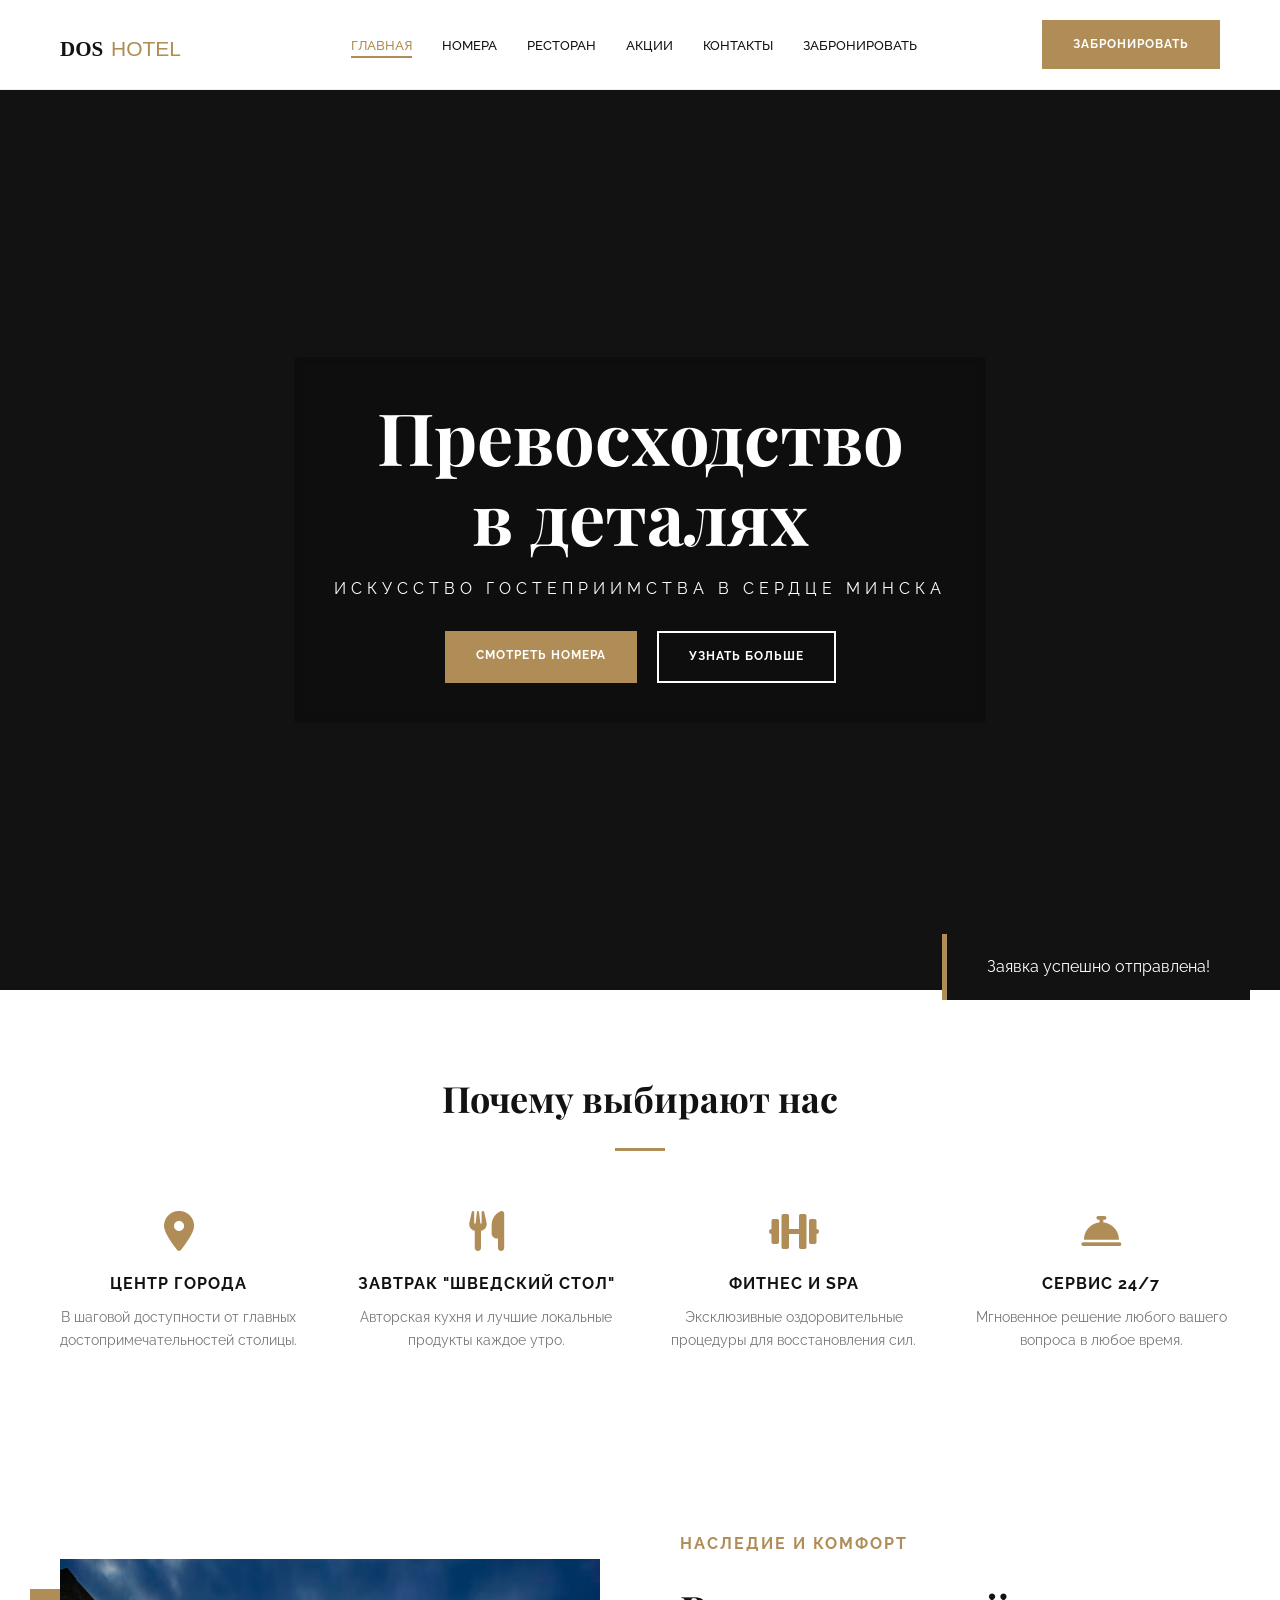
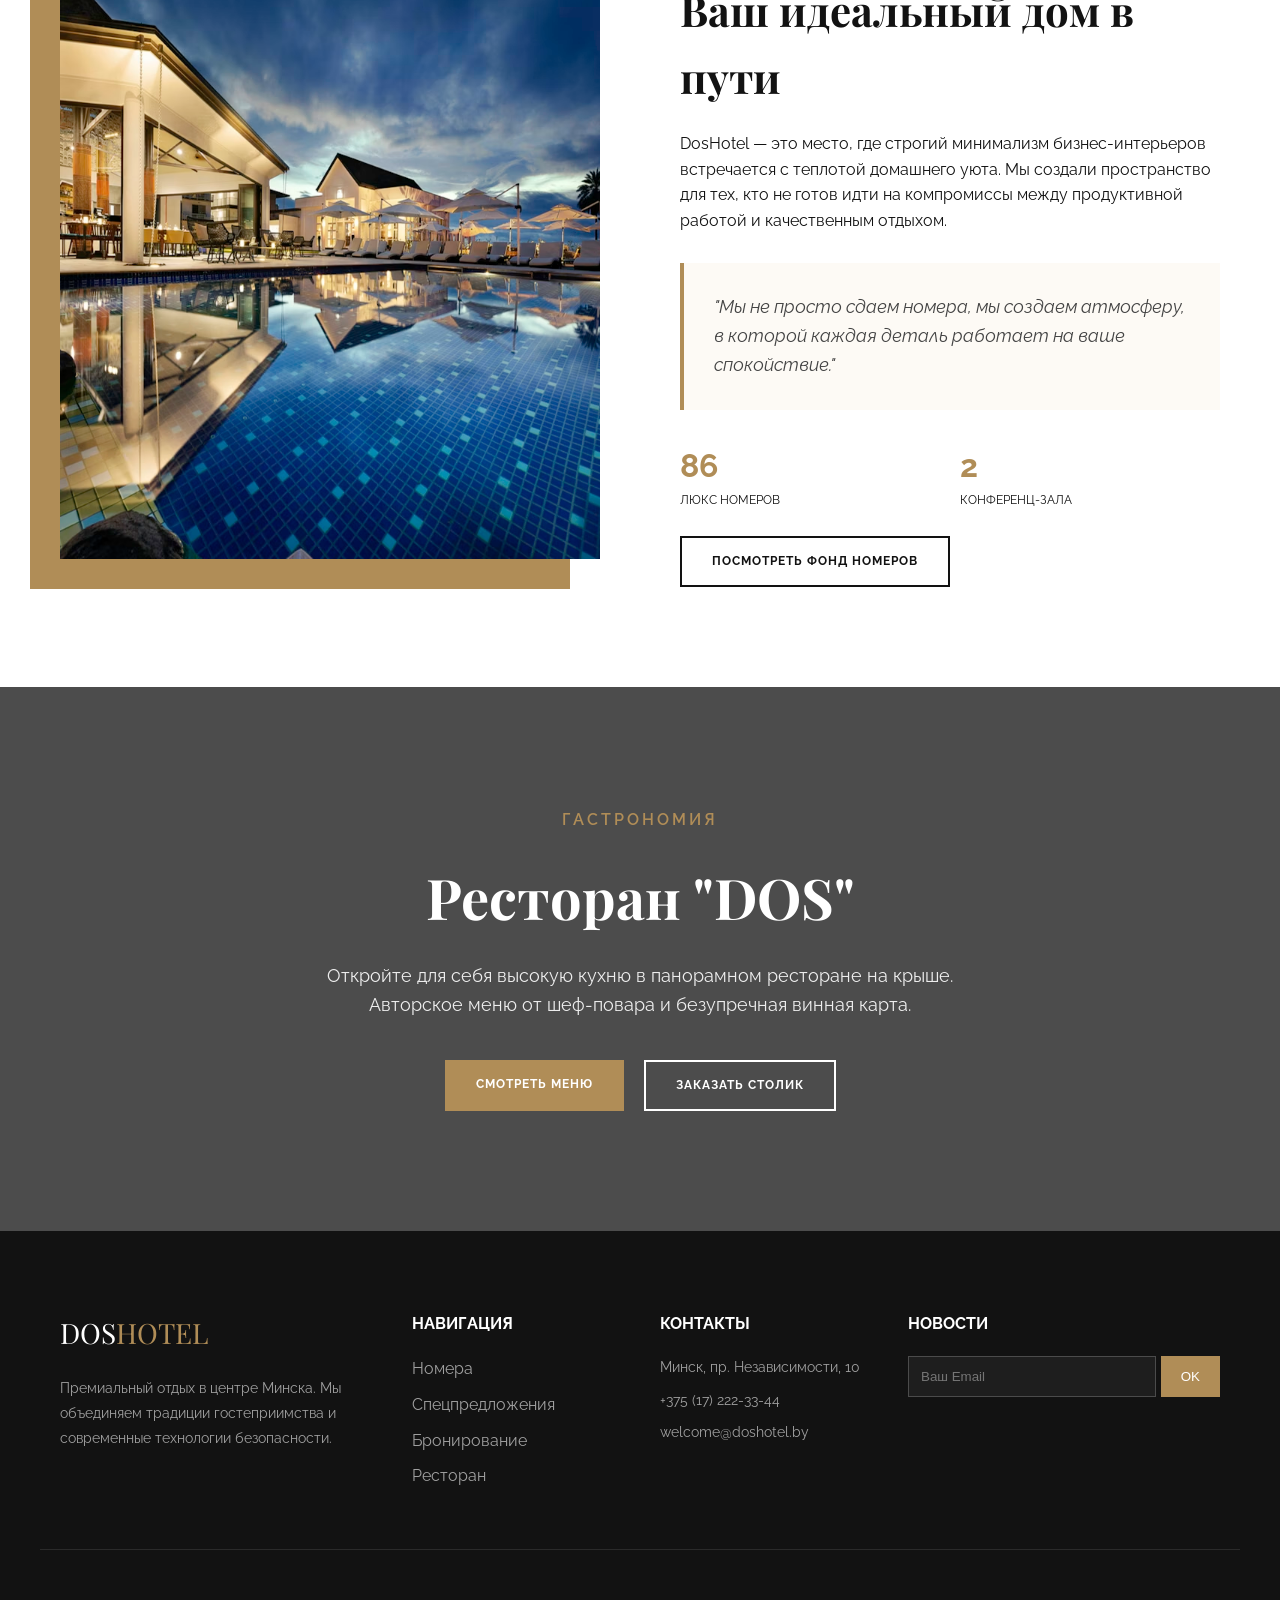
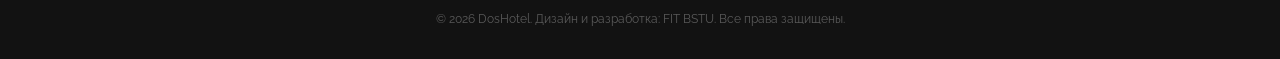
==== index.html @ c68c0d77 "Add files via upload" ====
<!DOCTYPE html>
<html lang="ru">

<head>
    <meta charset="UTF-8">
    <meta name="viewport" content="width=device-width, initial-scale=1.0">
    <title>DosHotel | Официальный сайт</title>
    <link rel="stylesheet" href="style.css">
    <link rel="stylesheet" href="https://cdnjs.cloudflare.com/ajax/libs/font-awesome/6.0.0/css/all.min.css">
</head>

<body>

    <header class="main-header">
    <div class="container nav-flex">
        <a href="index.html" class="logo">
            <img src="logo.svg" alt="DosHotel" style="height: 30px; width: auto; vertical-align: middle;">
        </a>
        <nav>
            <ul class="nav-menu">
                <li><a href="index.html">Главная</a></li>
                <li><a href="rooms.html">Номера</a></li>
                <li><a href="restaurant.html">Ресторан</a></li>
                <li><a href="offers.html">Акции</a></li>
                <li><a href="contacts.html">Контакты</a></li>
            </ul>
        </nav>
        <a href="booking.html" class="btn btn-gold">Забронировать</a>
        <button class="burger" type="button" aria-label="Открыть меню">
            <span></span>
            <span></span>
            <span></span>
        </button>
    </div>
</header>

    <section class="hero-slider">
        <div class="slide"></div>
        <div class="slide"></div>
        <div class="slide"></div>
        <div class="slide"></div>

        <div class="hero-content">
            <div class="container"
                style="background: rgba(0,0,0,0.2); padding: 40px; backdrop-filter: blur(4px); border-radius: 4px;">
                <h1 style="font-family: 'Playfair Display'; font-size: 72px; line-height: 1.1;">Превосходство <br> в
                    деталях</h1>
                <p style="letter-spacing: 5px; text-transform: uppercase; margin: 20px 0;">Искусство гостеприимства в
                    сердце Минска</p>
                <div style="margin-top: 30px; display: flex; gap: 20px; justify-content: center;">
                    <a href="rooms.html" class="btn btn-gold">Смотреть номера</a>
                    <a href="#about" class="btn btn-outline" style="color: white; border-color: white;">Узнать
                        больше</a>
                </div>
            </div>
        </div>
    </section>

    <section class="features container">
        <div style="text-align: center; margin-bottom: 60px;">
            <h2 style="font-family: 'Playfair Display'; font-size: 36px;">Почему выбирают нас</h2>
            <div style="width: 50px; height: 3px; background: #b08d57; margin: 20px auto;"></div>
        </div>
        <div class="features-grid">
            <div class="feature-item">
                <i class="fas fa-map-marker-alt"></i>
                <h4>Центр города</h4>
                <p>В шаговой доступности от главных достопримечательностей столицы.</p>
            </div>
            <div class="feature-item">
                <i class="fas fa-utensils"></i>
                <h4>Завтрак "Шведский стол"</h4>
                <p>Авторская кухня и лучшие локальные продукты каждое утро.</p>
            </div>
            <div class="feature-item">
                <i class="fas fa-dumbbell"></i>
                <h4>Фитнес и SPA</h4>
                <p>Эксклюзивные оздоровительные процедуры для восстановления сил.</p>
            </div>
            <div class="feature-item">
                <i class="fas fa-concierge-bell"></i>
                <h4>Сервис 24/7</h4>
                <p>Мгновенное решение любого вашего вопроса в любое время.</p>
            </div>
        </div>
    </section>

    <section id="about" class="hotel-story" style="padding: 100px 0; background: #fff;">
        <div class="container">
            <div class="story-grid"
                style="display: grid; grid-template-columns: 1fr 1fr; gap: 80px; align-items: center;">
                <div class="about-img"
                    style="height: 600px; background: url(img/index1.png) center/cover; box-shadow: -30px 30px 0 #b08d57;">
                </div>
                <div class="story-text">
                    <span style="color: #b08d57; font-weight: 700; letter-spacing: 2px;">НАСЛЕДИЕ И КОМФОРТ</span>
                    <h2 style="font-family: 'Playfair Display'; font-size: 42px; margin: 20px 0;">Ваш идеальный дом в
                        пути</h2>
                    <p>DosHotel — это место, где строгий минимализм бизнес-интерьеров встречается с теплотой домашнего
                        уюта. Мы создали пространство для тех, кто не готов идти на компромиссы между продуктивной
                        работой и качественным отдыхом.</p>

                    <div style="margin: 30px 0; padding: 30px; background: #fdfaf5; border-left: 4px solid #b08d57;">
                        <p style="font-style: italic; font-size: 18px; color: #444;">"Мы не просто сдаем номера, мы
                            создаем атмосферу, в которой каждая деталь работает на ваше спокойствие."</p>
                    </div>

                    <div class="stats-grid" style="display: grid; grid-template-columns: 1fr 1fr; gap: 20px;">
                        <div>
                            <h3 style="color: #b08d57; font-size: 32px;">86</h3>
                            <p style="font-size: 12px; text-transform: uppercase;">Люкс номеров</p>
                        </div>
                        <div>
                            <h3 style="color: #b08d57; font-size: 32px;">2</h3>
                            <p style="font-size: 12px; text-transform: uppercase;">Конференц-зала</p>
                        </div>
                    </div>
                    <br>
                    <a href="rooms.html" class="btn btn-outline">Посмотреть фонд номеров</a>
                </div>
            </div>
        </div>
    </section>

    <section class="home-restaurant"
        style="padding: 120px 0; background: linear-gradient(rgba(0,0,0,0.7), rgba(0,0,0,0.7)), url(img/index2.png) center/cover fixed; color: white; text-align: center;">
        <div class="container">
            <span
                style="color: #b08d57; text-transform: uppercase; letter-spacing: 3px; font-weight: 600;">Гастрономия</span>
            <h2 style="font-family: 'Playfair Display'; font-size: 56px; margin: 20px 0;">Ресторан "DOS"</h2>
            <p style="max-width: 700px; margin: 0 auto 40px; opacity: 0.9; font-size: 18px;">
                Откройте для себя высокую кухню в панорамном ресторане на крыше. Авторское меню от шеф-повара и
                безупречная винная карта.
            </p>
            <div style="display: flex; gap: 20px; justify-content: center;">
                <a href="restaurant.html" class="btn btn-gold">Смотреть меню</a>
                <a href="contacts.html" class="btn btn-outline" style="border-color: white; color: white;">Заказать
                    столик</a>
            </div>
        </div>
    </section>

    <footer class="main-footer">
        <div class="container footer-grid">
            <div>
                <a href="#" class="logo" style="color: white;">DOS<span>HOTEL</span></a>
                <p style="margin-top: 20px; font-size: 14px; line-height: 1.8;">Премиальный отдых в центре Минска. Мы
                    объединяем традиции гостеприимства и современные технологии безопасности.</p>
            </div>
            <div>
                <h4>Навигация</h4>
                <ul>
                    <li><a href="rooms.html">Номера</a></li>
                    <li><a href="offers.html">Спецпредложения</a></li>
                    <li><a href="booking.html">Бронирование</a></li>
                    <li><a href="restaurant.html">Ресторан</a></li>
                </ul>
            </div>
            <div>
                <h4>Контакты</h4>
                <p style="font-size: 14px; margin-bottom: 10px;">Минск, пр. Независимости, 10</p>
                <p style="font-size: 14px; margin-bottom: 10px;">+375 (17) 222-33-44</p>
                <p style="font-size: 14px;">welcome@doshotel.by</p>
            </div>
            <div>
                <h4>Новости</h4>
                <form style="margin-top: 15px; display: flex; gap: 5px;">
                    <input type="email" placeholder="Ваш Email"
                        style="background: rgba(255,255,255,0.05); border: 1px solid rgba(255,255,255,0.2); padding: 12px; color: white; flex: 1;">
                    <button class="btn-gold" style="padding: 12px 20px; cursor: pointer; border: none;">OK</button>
                </form>
            </div>
        </div>
        <div class="container" style="text-align: center; margin-top: 60px; font-size: 12px; opacity: 0.5;">
            &copy; 2026 DosHotel. Дизайн и разработка: FIT BSTU. Все права защищены.
        </div>
    </footer>

    <div id="toast" class="toast">Заявка успешно отправлена!</div>
    <script src="script.js"></script>
</body>

</html>
---- style.css ----
@import url("https://fonts.googleapis.com/css2?family=Playfair+Display:wght@700&family=Raleway:wght@300;400;600&display=swap");
* {
  margin: 0;
  padding: 0;
  box-sizing: border-box;
}

body {
  font-family: "Raleway", sans-serif;
  color: #121212;
  line-height: 1.6;
  background: #ffffff;
}

body.page-sticky-footer {
  min-height: 100vh;
  display: flex;
  flex-direction: column;
}

body.page-sticky-footer main,
body.page-sticky-footer .page-main-content {
  flex: 1 0 auto;
}

.container {
  max-width: 1200px;
  margin: 0 auto;
  padding: 0 20px;
}

.main-header {
  height: 90px;
  display: flex;
  align-items: center;
  position: sticky;
  top: 0;
  background: rgba(255, 255, 255, 0.95);
  backdrop-filter: blur(10px);
  z-index: 1000;
  border-bottom: 1px solid #eee;
}
.main-header .nav-flex {
  display: flex;
  justify-content: space-between;
  align-items: center;
  width: 100%;
}

.logo {
  font-family: "Playfair Display", serif;
  font-size: 28px;
  text-decoration: none;
  color: #121212;
}
.logo span {
  color: #b08d57;
}

.nav-menu {
  display: flex;
  list-style: none;
  gap: 30px;
}
.nav-menu a {
  text-decoration: none;
  color: #121212;
  font-weight: 600;
  font-size: 13px;
  text-transform: uppercase;
  transition: 0.3s;
}
.nav-menu a:hover {
  color: #b08d57;
}

.btn {
  padding: 14px 30px;
  text-transform: uppercase;
  font-size: 12px;
  font-weight: 700;
  letter-spacing: 1px;
  cursor: pointer;
  transition: 0.4s;
  border: none;
  text-decoration: none;
  display: inline-block;
}

.btn-gold {
  background: #b08d57;
  color: #ffffff;
  border: 1px solid #b08d57;
}
.btn-gold:hover {
  background: #121212;
  border-color: #121212;
  color: #ffffff;
}
.btn-gold.active {
  background: #121212;
  color: #ffffff;
  border: 1px solid #121212;
}

.btn-outline {
  border: 2px solid #121212;
  color: #121212;
}
.btn-outline:hover {
  background: #121212;
  color: #121212;
}

.toast {
  position: fixed;
  bottom: -100px;
  right: 30px;
  background: #121212;
  color: white;
  padding: 20px 40px;
  border-left: 5px solid #b08d57;
  transition: 0.5s cubic-bezier(0.175, 0.885, 0.32, 1.275);
  z-index: 2000;
}
.toast.active {
  bottom: 30px;
}

.grid {
  display: grid;
  grid-template-columns: repeat(auto-fit, minmax(300px, 1fr));
  gap: 30px;
  margin: 50px 0;
}

.card {
  border: 1px solid #eee;
  overflow: hidden;
}
.card:hover img {
  transform: scale(1.05);
}
.card img {
  width: 100%;
  height: 250px;
  -o-object-fit: cover;
     object-fit: cover;
  transition: 1s;
}
.card .content {
  padding: 25px;
}

html {
  scroll-behavior: smooth;
}

.features {
  padding: 80px 0;
  background: #ffffff;
  text-align: center;
}
.features .features-grid {
  display: grid;
  grid-template-columns: repeat(4, 1fr);
  gap: 30px;
  margin-top: 50px;
}
.features .feature-item i {
  font-size: 40px;
  color: #b08d57;
  margin-bottom: 20px;
}
.features .feature-item h4 {
  text-transform: uppercase;
  letter-spacing: 1px;
  margin-bottom: 10px;
}
.features .feature-item p {
  font-size: 14px;
  color: #777;
}

.about-block {
  display: flex;
  align-items: center;
  gap: 60px;
  padding: 100px 0;
}
.about-block .about-text {
  flex: 1;
}
.about-block .about-img {
  flex: 1;
  height: 500px;
  background: url("https://images.unsplash.com/photo-1571896349842-33c89424de2d?auto=format&fit=crop&w=800") center/cover;
  box-shadow: 30px 30px 0 #b08d57;
}

.main-footer {
  background: #121212;
  color: rgba(255, 255, 255, 0.6);
  padding: 80px 0 30px;
}
.main-footer .footer-grid {
  display: grid;
  grid-template-columns: 1.5fr 1fr 1fr 1.5fr;
  gap: 40px;
  border-bottom: 1px solid rgba(255, 255, 255, 0.1);
  padding-bottom: 50px;
}
.main-footer h4 {
  color: #ffffff;
  margin-bottom: 20px;
  text-transform: uppercase;
}
.main-footer ul {
  list-style: none;
}
.main-footer ul li {
  margin-bottom: 10px;
}
.main-footer ul li a {
  color: inherit;
  text-decoration: none;
}
.main-footer ul li a:hover {
  color: #b08d57;
}

.booking-wrapper {
  display: grid;
  grid-template-columns: 2fr 1fr;
  gap: 40px;
  align-items: start;
  margin-bottom: 100px;
}

.form-container {
  background: white;
  padding: 40px;
  box-shadow: 0 15px 40px rgba(0, 0, 0, 0.05);
  border-radius: 4px;
}

.booking-summary {
  background: #fdfdfd;
  padding: 40px;
  border: 1px solid #eee;
  position: sticky;
  top: 120px;
}
.booking-summary .summary-item {
  display: flex;
  justify-content: space-between;
  margin-bottom: 15px;
  font-size: 14px;
}
.booking-summary .total-price-block {
  margin-top: 30px;
  padding-top: 20px;
  border-top: 2px solid #b08d57;
}
.booking-summary .total-price-block span {
  font-size: 14px;
  color: #888;
}
.booking-summary .total-price-block h2 {
  color: #121212;
  margin-top: 5px;
}

.form-group {
  margin-bottom: 25px;
}
.form-group label {
  display: block;
  font-size: 11px;
  text-transform: uppercase;
  letter-spacing: 1px;
  font-weight: 700;
  margin-bottom: 10px;
  color: #555;
}
.form-group label i {
  color: #b08d57;
  margin-right: 5px;
}
.form-group input, .form-group select, .form-group textarea {
  width: 100%;
  padding: 15px;
  border: 1px solid #ddd;
  font-family: inherit;
}
.form-group input:focus, .form-group select:focus, .form-group textarea:focus {
  outline: none;
  border-color: #b08d57;
}

.hero-slider {
  position: relative;
  height: 100vh;
  overflow: hidden;
  background: #121212;
}
.hero-slider .slide {
  position: absolute;
  top: 0;
  left: 0;
  width: 100%;
  height: 100%;
  background-size: cover;
  background-position: center;
  opacity: 0;
  animation: slideFade 20s infinite;
}
.hero-slider .slide::after {
  content: "";
  position: absolute;
  top: 0;
  left: 0;
  width: 100%;
  height: 100%;
  background: rgba(0, 0, 0, 0.4);
}
.hero-slider .slide:nth-child(1) {
  background-image: url("https://images.unsplash.com/photo-1542314831-068cd1dbfeeb?auto=format&fit=crop&w=1920");
  animation-delay: 0s;
}
.hero-slider .slide:nth-child(2) {
  background-image: url("https://images.unsplash.com/photo-1566073771259-6a8506099945?auto=format&fit=crop&w=1920");
  animation-delay: 5s;
}
.hero-slider .slide:nth-child(3) {
  background-image: url("https://images.unsplash.com/photo-1571896349842-33c89424de2d?auto=format&fit=crop&w=1920");
  animation-delay: 10s;
}
.hero-slider .slide:nth-child(4) {
  background-image: url("https://images.unsplash.com/photo-1591088398332-8a7791972843?auto=format&fit=crop&w=1920");
  animation-delay: 15s;
}
.hero-slider .hero-content {
  position: relative;
  z-index: 10;
  height: 100%;
  display: flex;
  align-items: center;
  justify-content: center;
  text-align: center;
  color: #ffffff;
}

@keyframes slideFade {
  0% {
    opacity: 0;
    transform: scale(1);
  }
  10% {
    opacity: 1;
  }
  25% {
    opacity: 1;
  }
  35% {
    opacity: 0;
    transform: scale(1.05);
  }
  100% {
    opacity: 0;
  }
}
.restaurant-hero {
  height: 60vh;
  background: linear-gradient(rgba(0, 0, 0, 0.6), rgba(0, 0, 0, 0.6)), url("https://images.unsplash.com/photo-1514362545857-3bc16c4c7d1b?auto=format&fit=crop&w=1600") center/cover;
  display: flex;
  align-items: center;
  justify-content: center;
  color: white;
}

.menu-section {
  padding: 80px 0;
}
.menu-section .menu-grid {
  display: grid;
  grid-template-columns: 1fr 1fr;
  gap: 40px;
  margin-top: 40px;
}
.menu-section .menu-item {
  display: flex;
  justify-content: space-between;
  border-bottom: 1px dashed #ddd;
  padding-bottom: 10px;
}
.menu-section .menu-item h5 {
  font-family: "Playfair Display", serif;
  font-size: 18px;
}
.menu-section .menu-item .price {
  color: #b08d57;
  font-weight: 700;
}

.menu-item {
  display: flex;
  justify-content: space-between;
  align-items: baseline;
  margin-bottom: 20px;
  position: relative;
}
.menu-item h5 {
  font-family: "Raleway", sans-serif;
  font-weight: 600;
  background: #fdfaf5;
  padding-right: 10px;
  z-index: 1;
}
.menu-item .price {
  font-weight: 700;
  color: #b08d57;
  background: #fdfaf5;
  padding-left: 10px;
  z-index: 1;
}
.menu-item::after {
  content: "";
  position: absolute;
  bottom: 5px;
  left: 0;
  width: 100%;
  border-bottom: 1px dotted #ccc;
  z-index: 0;
}

.nav-menu {
  display: flex;
  list-style: none;
  gap: 30px;
}
.nav-menu li {
  position: relative;
}
.nav-menu li a {
  text-decoration: none;
  color: dark;
  font-weight: 500;
  transition: all 0.3s ease;
  padding: 5px 0;
  position: relative;
}
.nav-menu li a.active {
  color: #b08d57 !important;
}
.nav-menu li a.active::after {
  width: 100%;
  left: 0;
}
.nav-menu li a::after {
  content: "";
  position: absolute;
  bottom: 0;
  left: 50%;
  width: 0;
  height: 2px;
  background-color: #b08d57;
  transition: all 0.3s ease;
  transform: translateX(0);
}
.nav-menu li a:hover {
  color: #b08d57;
}
.nav-menu li a:hover::after {
  width: 100%;
  left: 0;
}

.btn-gold.active {
  background: transparent;
  border: 1px solid #b08d57;
  color: #b08d57;
  box-shadow: 0 0 15px rgba(176, 141, 87, 0.3);
}

.burger {
  display: none;
  flex-direction: column;
  justify-content: space-between;
  width: 28px;
  height: 20px;
  background: none;
  border: none;
  cursor: pointer;
  padding: 0;
  z-index: 1100;
  position: relative;
}
.burger span {
  display: block;
  width: 100%;
  height: 2px;
  background-color: #121212;
  transition: transform 0.3s ease, opacity 0.3s ease;
  border-radius: 2px;
}
.burger.active span:nth-child(1) {
  transform: translateY(9px) rotate(45deg);
  background-color: #b08d57;
}
.burger.active span:nth-child(2) {
  opacity: 0;
}
.burger.active span:nth-child(3) {
  transform: translateY(-9px) rotate(-45deg);
  background-color: #b08d57;
}

.menu-overlay {
  display: none;
  position: fixed;
  top: 0;
  left: 0;
  width: 100%;
  height: 100%;
  background: rgba(0, 0, 0, 0.5);
  z-index: 900;
  backdrop-filter: blur(3px);
}
.menu-overlay.active {
  display: block;
}

@media (max-width: 768px) {
  .burger {
    display: flex;
  }
  html,
  body {
    overflow-x: hidden;
  }
  body.menu-open {
    overflow: hidden;
  }
  .nav-menu {
    position: fixed;
    top: 0;
    right: 0;
    width: 80%;
    max-width: 320px;
    height: 100vh;
    background: #ffffff;
    flex-direction: column;
    justify-content: center;
    align-items: center;
    gap: 35px;
    padding: 40px 20px;
    box-shadow: -5px 0 30px rgba(0, 0, 0, 0.15);
    transform: translateX(100%);
    transition: transform 0.4s cubic-bezier(0.1, 0.9, 0.2, 1);
    z-index: 1050;
    margin: 0;
    list-style: none;
  }
  .nav-menu.active {
    transform: translateX(0);
  }
  .nav-menu li {
    margin: 0;
  }
  .nav-menu a {
    font-size: 18px;
    font-weight: 500;
    padding: 10px 0;
    display: block;
  }
  .main-header .btn-gold {
    display: none;
  }
  .nav-menu .mobile-booking-btn {
    display: block;
    margin-top: 20px;
  }
  .nav-menu .mobile-booking-btn a {
    background: #b08d57;
    color: white;
    padding: 12px 30px;
    border-radius: 4px;
    text-align: center;
  }
  .nav-menu .mobile-booking-btn a:hover {
    background: #121212;
  }
}
@media (min-width: 769px) and (max-width: 1024px) {
  .nav-menu {
    gap: 20px;
  }
  .nav-menu a {
    font-size: 12px;
  }
  .hero-slider .hero-content h1 {
    font-size: 52px !important;
  }
}
@media (max-width: 768px) {
  .hero-slider {
    height: 70vh;
  }
  .hero-slider .hero-content .container {
    padding: 20px !important;
  }
  .hero-slider .hero-content .container h1 {
    font-size: 32px !important;
  }
  .hero-slider .hero-content .container p {
    font-size: 12px;
    letter-spacing: 3px;
  }
  .hero-slider .hero-content .container .btn {
    padding: 10px 20px;
    font-size: 11px;
  }
}
@media (max-width: 768px) {
  .features {
    padding: 50px 0;
  }
  .features .features-grid {
    grid-template-columns: repeat(2, 1fr);
    gap: 25px;
  }
  .features .features-grid .feature-item i {
    font-size: 32px;
  }
  .features .features-grid .feature-item h4 {
    font-size: 14px;
  }
  .features .features-grid .feature-item p {
    font-size: 12px;
  }
}
@media (max-width: 480px) {
  .features .features-grid {
    grid-template-columns: 1fr;
  }
}
@media (max-width: 768px) {
  .hotel-story .story-grid {
    grid-template-columns: 1fr !important;
    gap: 40px !important;
  }
  .hotel-story .story-grid .about-img {
    height: 350px !important;
    box-shadow: -15px 15px 0 #b08d57 !important;
  }
  .hotel-story .story-grid .story-text h2 {
    font-size: 28px !important;
  }
  .hotel-story .story-grid .stats-grid {
    gap: 15px;
  }
  .hotel-story .story-grid .stats-grid h3 {
    font-size: 24px !important;
  }
}
@media (max-width: 768px) {
  .home-restaurant {
    padding: 60px 0 !important;
  }
  .home-restaurant h2 {
    font-size: 32px !important;
  }
  .home-restaurant p {
    font-size: 14px !important;
  }
  .home-restaurant .btn {
    padding: 10px 20px;
    font-size: 11px;
  }
}
@media (max-width: 768px) {
  .restaurant-hero {
    height: 50vh;
  }
  .restaurant-hero span {
    letter-spacing: 2px !important;
    font-size: 12px !important;
  }
  .restaurant-hero h1 {
    font-size: 36px !important;
  }
  .restaurant-hero .container {
    padding-left: 24px;
    padding-right: 24px;
  }
  .restaurant-hero p {
    padding-left: 6px;
    padding-right: 6px;
  }
  .container > div[style*="grid-template-columns: 1fr 1fr"] {
    grid-template-columns: 1fr !important;
    gap: 30px !important;
  }
  .menu-section .menu-grid {
    grid-template-columns: 1fr !important;
  }
  section.container div[style*="margin-top: 30px; display: flex; gap: 40px;"] {
    flex-direction: column !important;
    gap: 12px !important;
  }
  section.container div[style*="height: 400px; background: url('img/7.png')"] {
    height: 280px !important;
    box-shadow: 10px 10px 0 #b08d57 !important;
  }
  section.container div[style*="display: grid; grid-template-columns: 1fr 1fr; gap: 60px; align-items: center;"] {
    gap: 22px !important;
  }
  section.container div[style*="display: grid; grid-template-columns: 1fr 1fr; gap: 60px; align-items: center;"] > div:first-child {
    padding: 0 4px;
  }
  section.container div[style*="display: grid; grid-template-columns: 1fr 1fr; gap: 60px; align-items: center;"] > div:first-child h2 {
    font-size: 28px !important;
    line-height: 1.25;
    margin-bottom: 14px !important;
  }
  section.container div[style*="display: grid; grid-template-columns: 1fr 1fr; gap: 60px; align-items: center;"] > div:first-child p {
    font-size: 15px;
    line-height: 1.55;
  }
  .menu-item {
    align-items: flex-start;
    gap: 12px;
    margin-bottom: 16px;
  }
  .menu-item h5 {
    max-width: 72%;
    font-size: 15px;
    line-height: 1.4;
    background: transparent;
    padding-right: 0;
  }
  .menu-item .price {
    font-size: 15px;
    white-space: nowrap;
    background: transparent;
    padding-left: 0;
  }
  .menu-item::after {
    display: none;
  }
}
@media (max-width: 768px) {
  .grid {
    grid-template-columns: 1fr !important;
    gap: 25px;
  }
  .card .content {
    padding: 20px;
  }
  .card .content h3 {
    font-size: 20px;
  }
}
@media (max-width: 768px) {
  section.container > div[style*="grid-template-columns: repeat(auto-fit, minmax(450px, 1fr))"] {
    grid-template-columns: 1fr !important;
  }
  section.container > div[style*="grid-template-columns: repeat(auto-fit, minmax(450px, 1fr))"] > div {
    height: 350px !important;
  }
  section.container > div[style*="grid-template-columns: repeat(auto-fit, minmax(450px, 1fr))"] > div div {
    bottom: 20px !important;
    left: 20px !important;
    right: 20px !important;
  }
  section.container > div[style*="grid-template-columns: repeat(auto-fit, minmax(450px, 1fr))"] > div div h2 {
    font-size: 20px !important;
    margin: 10px 0 !important;
  }
  section.container > div[style*="grid-template-columns: repeat(auto-fit, minmax(450px, 1fr))"] > div div p {
    font-size: 12px !important;
    margin-bottom: 15px !important;
  }
  section.container > div[style*="grid-template-columns: repeat(auto-fit, minmax(450px, 1fr))"] > div div .btn {
    padding: 8px 16px;
    font-size: 11px;
  }
}
@media (max-width: 768px) {
  .contacts-grid {
    grid-template-columns: 1fr !important;
    gap: 30px !important;
  }
  iframe {
    height: 300px !important;
  }
}
@media (max-width: 768px) {
  .booking-header {
    margin-bottom: 30px !important;
    padding-top: 30px !important;
  }
  .booking-header h1 {
    font-size: 32px !important;
  }
  .booking-wrapper {
    grid-template-columns: 1fr !important;
    gap: 25px;
    margin-bottom: 50px;
  }
  .booking-summary {
    position: static;
    order: -1;
    padding: 25px 20px;
    margin-bottom: 0;
  }
  .booking-summary h3 {
    margin-bottom: 15px;
  }
  .booking-summary .summary-item {
    font-size: 14px;
    margin-bottom: 12px;
  }
  .booking-summary .total-price-block {
    margin-top: 20px;
  }
  .booking-summary .total-price-block h2 {
    font-size: 28px;
  }
  .form-container {
    padding: 25px 18px;
  }
  .form-container h2 {
    font-size: 24px;
    margin-bottom: 20px;
  }
  .form-group {
    margin-bottom: 18px;
  }
  .form-group label {
    font-size: 11px;
    margin-bottom: 8px;
  }
  .form-group input, .form-group select, .form-group textarea {
    padding: 12px;
    font-size: 16px;
  }
  div[style*="grid-template-columns: 1fr 1fr"] {
    grid-template-columns: 1fr !important;
    gap: 15px !important;
  }
  .btn-gold, .btn-outline {
    width: 100%;
    text-align: center;
    padding: 14px 20px;
  }
  .form-group div[style*="display: flex; gap: 10px;"] input {
    flex: 1 1 auto !important;
    min-width: 0;
  }
  .form-group div[style*="display: flex; gap: 10px;"] .btn-outline {
    width: auto;
    flex: 0 0 auto;
    padding: 12px 14px !important;
    white-space: nowrap;
  }
  .toast {
    width: calc(100% - 40px);
    left: 20px;
    right: auto;
    text-align: center;
    padding: 15px 20px;
    font-size: 13px;
  }
}
@media (max-width: 768px) {
  .main-footer {
    padding: 50px 0 30px;
  }
  .main-footer .footer-grid {
    grid-template-columns: 1fr !important;
    text-align: center;
    gap: 35px;
    padding-bottom: 40px;
  }
  .main-footer h4 {
    margin-bottom: 15px;
  }
  .main-footer form {
    max-width: 280px;
    margin: 0 auto;
  }
}
@media (max-width: 480px) {
  .container {
    padding: 0 15px;
  }
  .logo img {
    height: 24px !important;
  }
  .main-header {
    height: 65px;
  }
  .btn {
    font-size: 11px;
    padding: 10px 20px;
  }
}/*# sourceMappingURL=style.css.map */
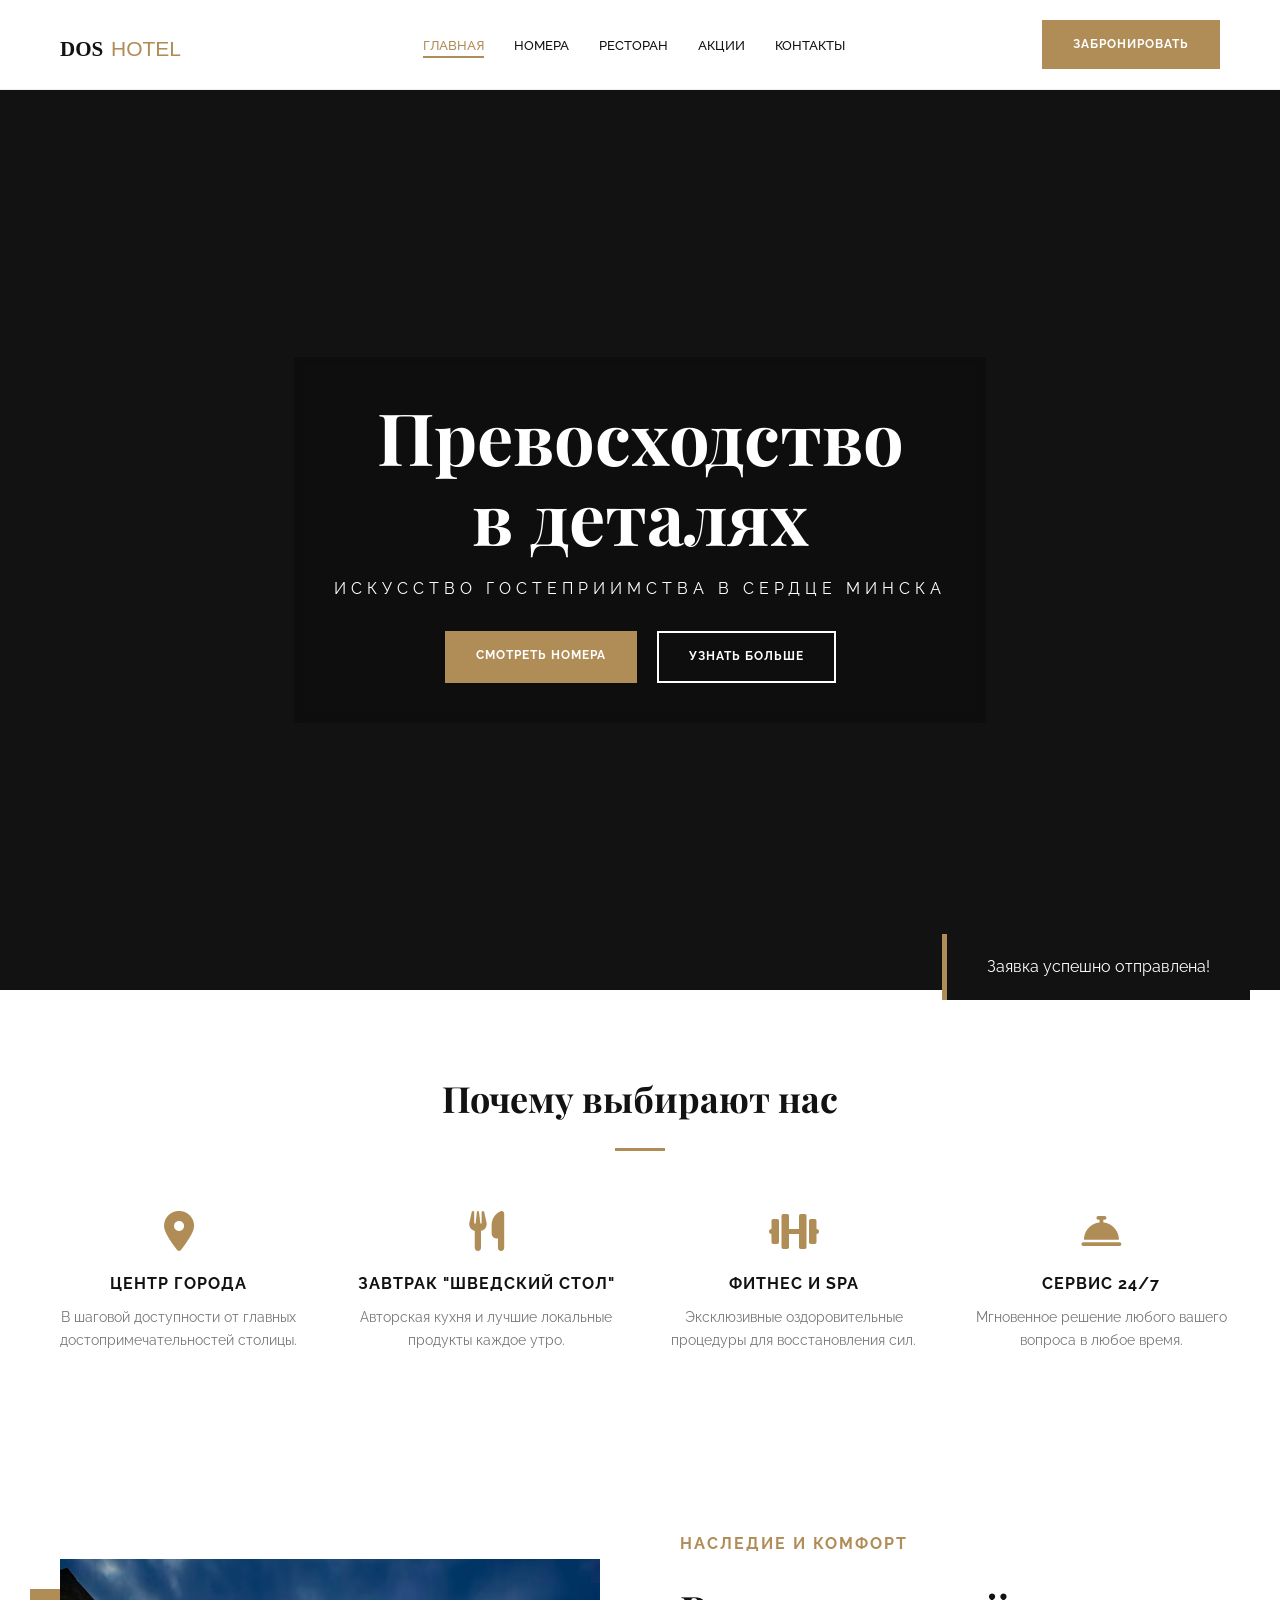
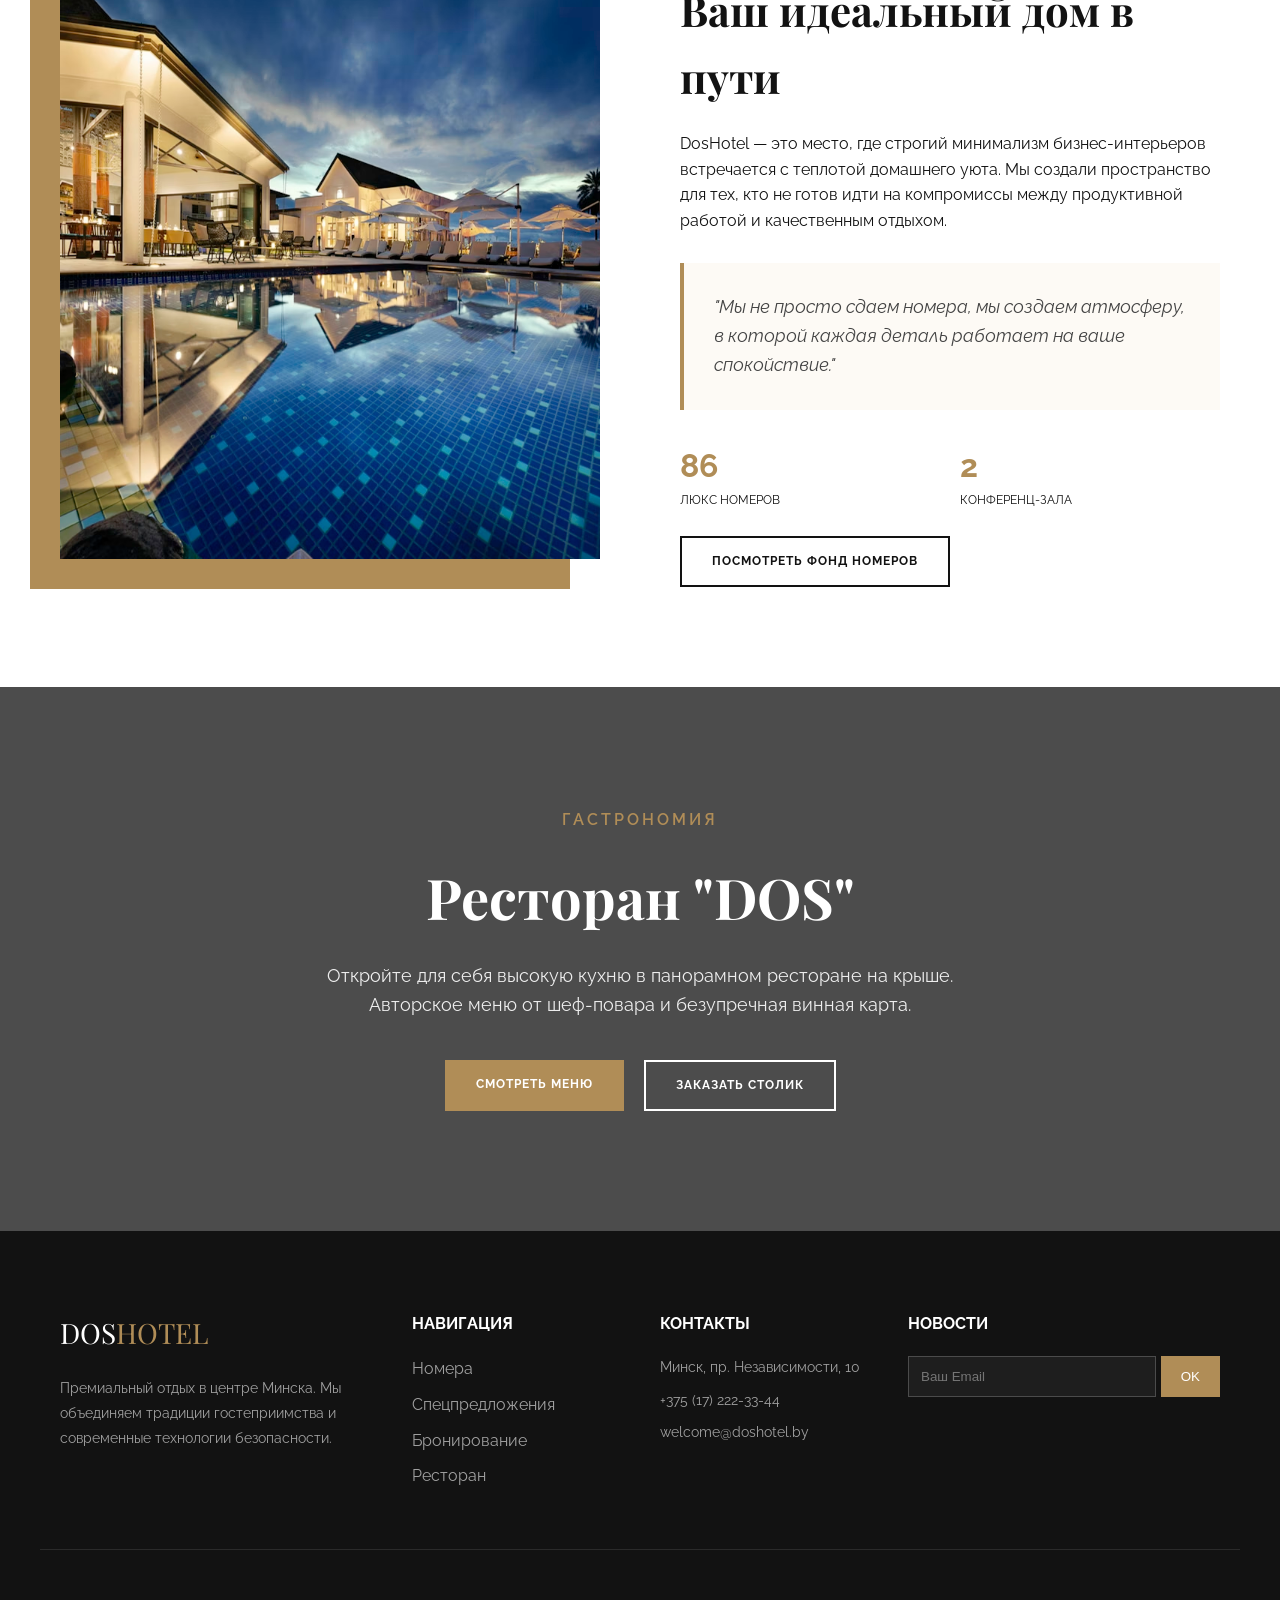
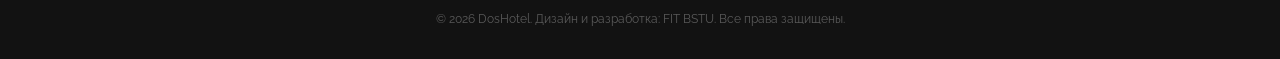
==== commit c59074e1: "Update index.html" ====
--- a/index.html
+++ b/index.html
@@ -180,4 +180,4 @@
     <script src="script.js"></script>
 </body>
 
-</html>+</html>
--- a/style.css
+++ b/style.css
@@ -110,6 +110,12 @@
 .btn-outline:hover {
   background: #121212;
   color: #121212;
+}
+
+.social-link-btn:hover {
+  background: #b08d57;
+  border-color: #b08d57;
+  color: #ffffff;
 }
 
 .toast {
@@ -529,6 +535,10 @@
 }
 .menu-overlay.active {
   display: block;
+}
+
+.nav-menu .mobile-booking-btn {
+  display: none;
 }
 
 @media (max-width: 768px) {
